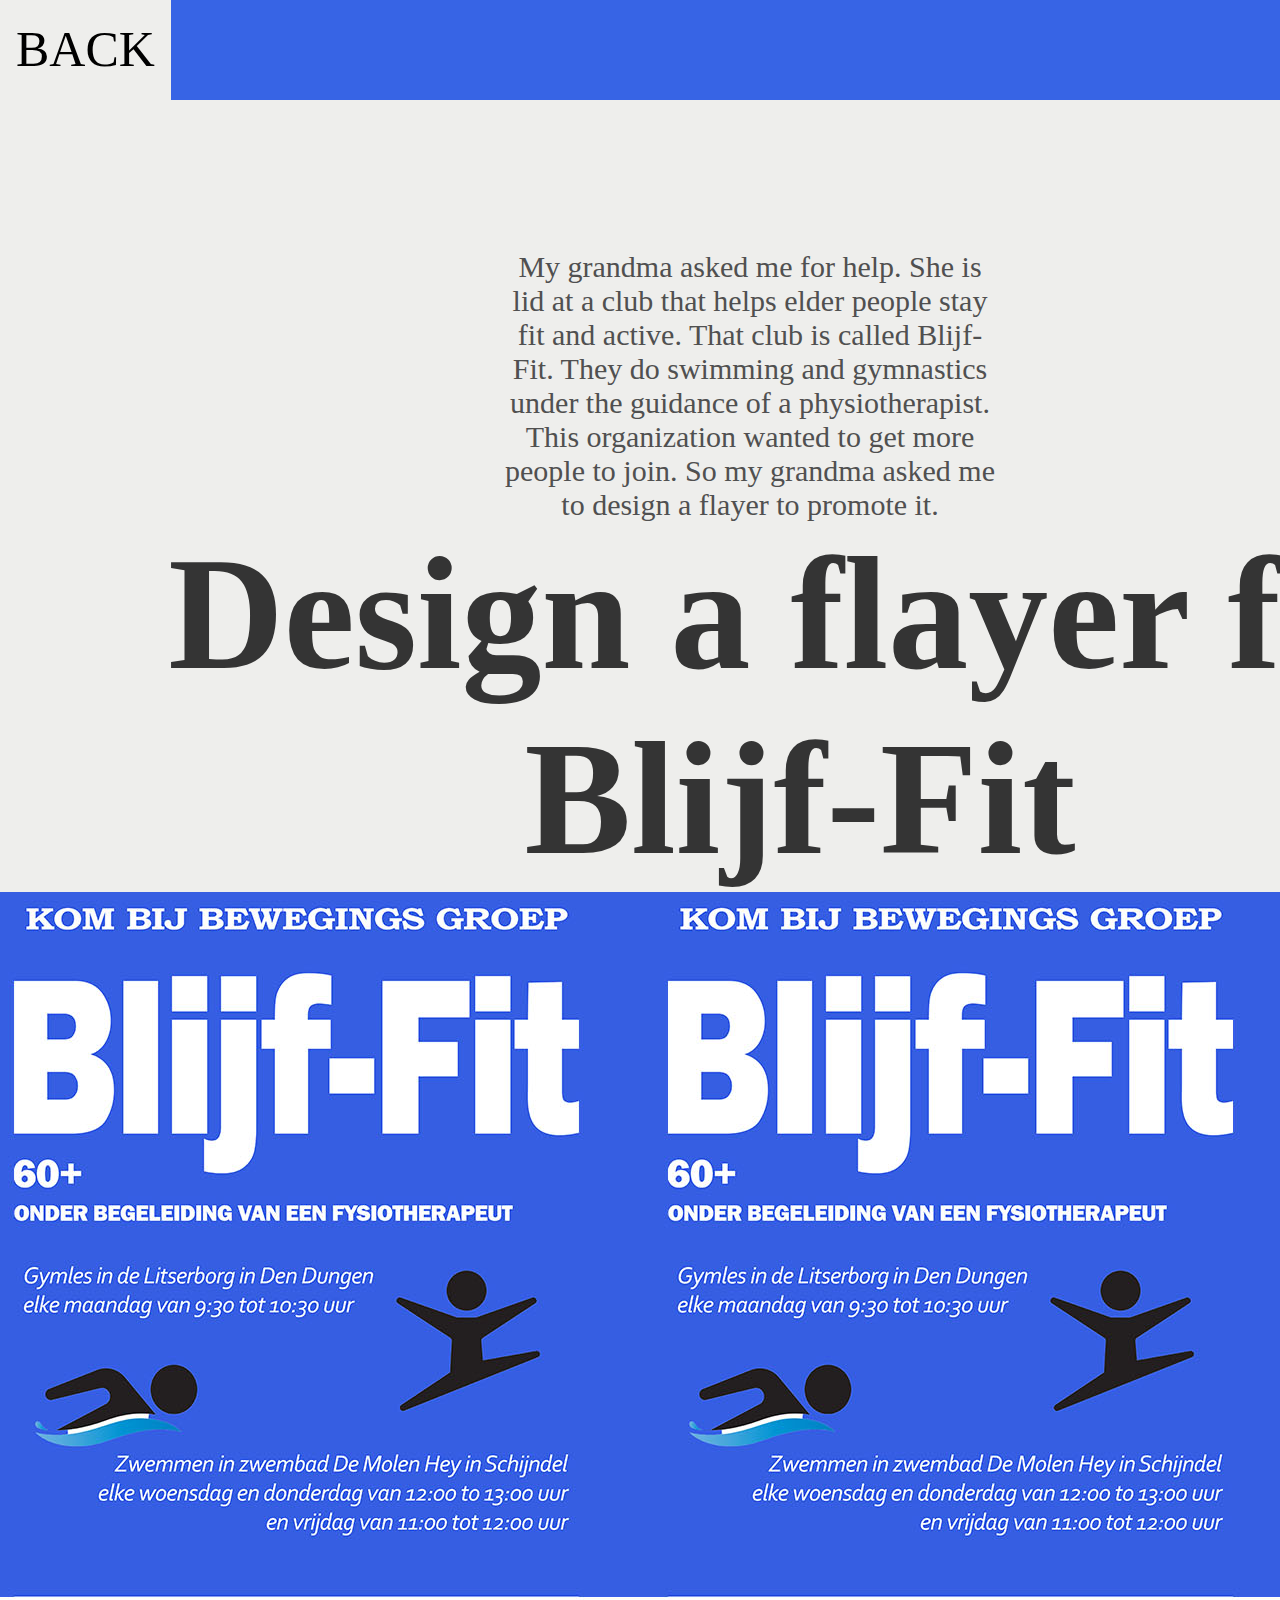
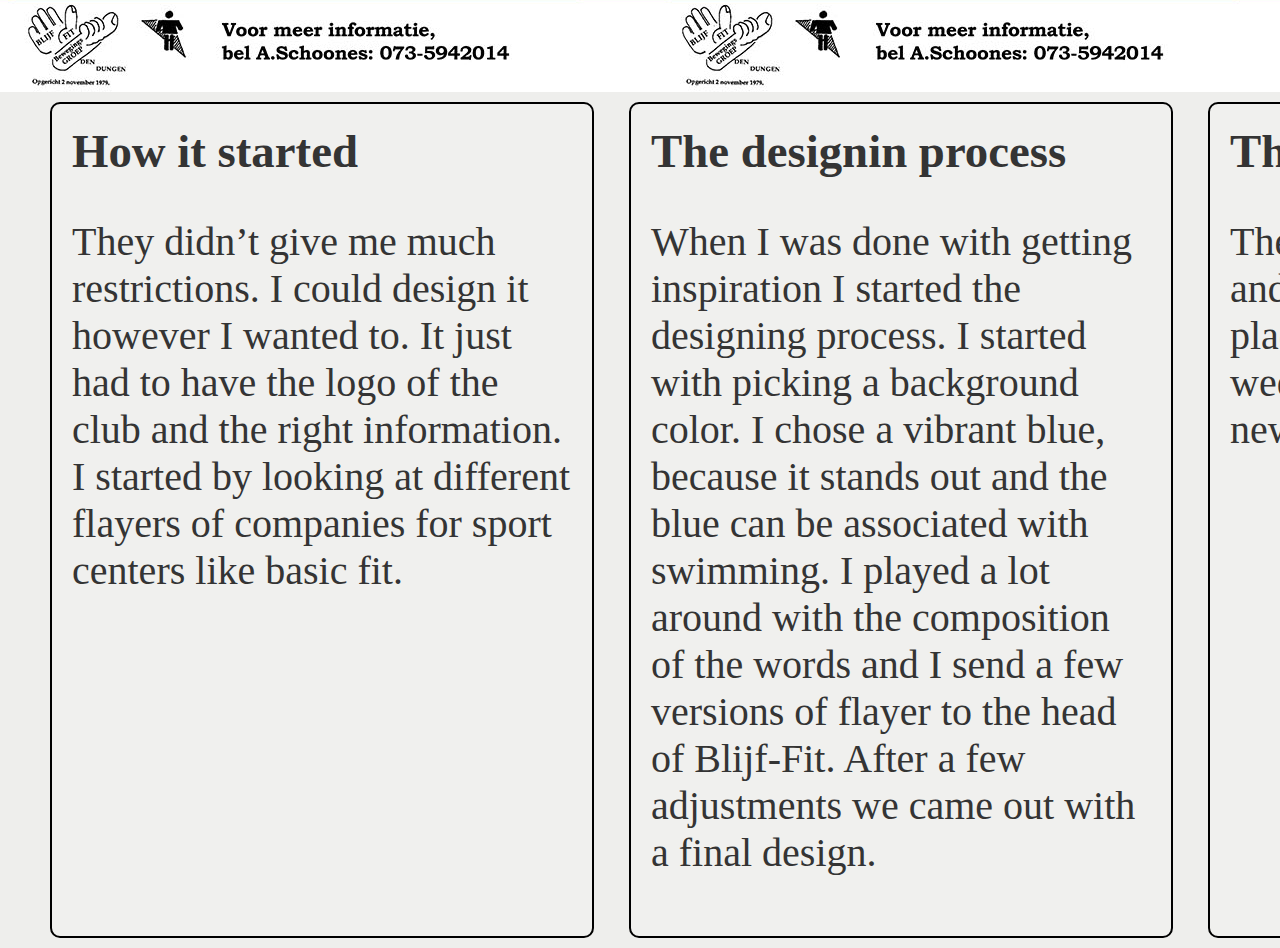
==== blijffti.html @ 97dea64d "add website" ====
<!DOCTYPE html>
<html lang="en">
<head>
    <meta charset="UTF-8">
    <title>Blijf-Fit</title>
    <link rel="stylesheet" href="style.css">
    <script src="script.js"></script>
</head>
<body>
    <div class="navigationbalk2">
        <a href="projects.html">BACK</a>
    </div>

    <div class="website">
        <p>
            My grandma asked me for help. She is lid at a club that helps elder people stay fit and active.
            That club is called Blijf-Fit. They do swimming and gymnastics under the guidance of a physiotherapist.
            This organization wanted to get more people to join.
            So my grandma asked me to design a flayer to promote it.
        </p>
        <h1>Design a flayer for Blijf-Fit</h1>
        <div class="fpro">
            <img src="blij-fit%20banner.jpg" alt="poster">
        </div>
    </div>

    <div class="drietekst">
        <div class="protekst1">
            <h3>How it started</h3>
            <p>
                They didn’t give me much restrictions. I could design it however I wanted to.
                It just had to have the logo of the club and the right information.
                I started by looking at different flayers of companies for sport centers like basic fit.
            </p>
        </div>
        <div class="protekst2">
            <h3>The designin process</h3>
            <p>
                When I was done with getting inspiration I started the designing process.
                I started with picking a background color. I chose a vibrant blue,
                because it stands out and the blue can be associated with swimming.
                I played a lot around with the composition of the words
                and I send a few versions of flayer to the head of Blijf-Fit.
                After a few adjustments we came out with a final design.
            </p>
        </div>
        <div class="protekst3">
            <h3>The finised product</h3>
            <p>
                The design was printed out and displayed at different places in the area.
                After a few weeks it also appeared in the newspaper.
            </p>
        </div>
    </div>

</body>
</html>
---- style.css ----
body{
    margin: 0;
    padding: 0;
    background-color: #eeeeec;
    color: #343434;
}

.navigationbalk2 {
    display: flex;
    background-color: #3764e5;
    height: 100px;
    min-width: 1500px;
}

.navigationbalk2 a {
    color: #f2f2f2;
    text-align: center;
    padding: 20px 16px;
    text-decoration: none;
    font-size: 50px;
}

/* Change the color of links on hover */
.navigationbalk2 a:hover {
    background-color: #eeeeec;
    color: black;
}

/* Add a color to the active/current link */
.navigationbalk2 a.active {
    background-color: #90c4d9;
    color: white;
}

.navigationbalk {
    display: flex;
    flex-direction: row;
    justify-content: space-evenly;
    background-color: #3764e5;
    height: 150px;
    min-width: 1500px;
}

.navigationbalk a {
    color: #f2f2f2;
    text-align: center;
    padding: 20px 16px;
    text-decoration: none;
    font-size: 100px;
    width: 25%;
}

/* Change the color of links on hover */
.navigationbalk a:hover {
    background-color: #eeeeec;
    color: black;
}

/* Add a color to the active/current link */
.navigationbalk a.active {
    background-color: #90c4d9;
    color: white;
}

.homepage {
    display: flex;
    align-items: center;
    justify-content: center;
    padding-top: 400px;
    padding-left: 50px;
}

.padding {
    padding-top: 65px;
}

.about {
    display: flex;
    flex-direction: row;
}

.contactparent {
    width: 700px;
    height: 600px;
    margin: 0 auto;
    background-color: #811b1b;
    display: flex;
    flex-flow: column;
    justify-content: center;
    align-items: center;
    /*padding: 50px;*/
}

.blokproject {
    height: 450px;
    padding: 30px 140px;
    /*background-color: #f2f2f2;*/
    display: flex;
    flex-direction: row;
    margin-bottom: 70px;
}

.blokprojectr {
    height: 450px;
    padding: 30px 140px;
    /*background-color: #f2f2f2;*/
    display: flex;
    flex-direction: row-reverse;
    margin-bottom: 70px;
}

.inleidingtekst {
    color: #000000;
    background-color: #eeb1d2;
    flex-grow: 1;
    font-size: 35px;
    padding: 5px 50px;
    max-width: 1300px;
    min-width: 900px;
}

.inleidingtekstr {
    color: #000000;
    background-color: #eeb1d2;
    flex-grow: 1;
    text-align: right;
    font-size: 35px;
    padding: 5px 50px;
    max-width: 1300px;
    min-width: 900px;
}

.fotoproject {
    background-color: #343434;
    flex-grow: 1;
    min-width: 500px;
    overflow: hidden;
}

.btnmore {
    color: #343434;
    font-size: 30px;
}

.website {
    display: flex;
    flex-direction: column;
    /*margin: 150px 200px;*/
    text-align: center;
}

.website p {
    font-size: 30px;
    margin: 150px 500px 0 500px;
    min-width: 500px;
    color: #505050;
}

.website h1 {
    font-size: 160px;
    margin: 0;
    min-width: 1600px;
}

.fpro {
    height: 800px;
    background-color: black;
    overflow: hidden;
}

.tweetekst {
    padding: 5px 80px;
    display: flex;
    flex-direction: row;
}

.tweetekst p {
    margin: 0 40px 40px 40px;
}

.tweetekst h3 {
    margin: 0 40px 45px 40px;
}

.drietekst {
    display: flex;
    flex-direction: row;
    /*height: 630px;
    background-color: #811b1b;*/
}

.drietekst h3 {
    min-font-size: 20px;
    max-font-size: 50px;
    margin: 0;
}

.protekst1 {
    flex-grow: 1;
    font-size: 40px;
    margin: 10px 25px 10px 50px;
    width: 30%;
    min-width: 500px;
    border: 2px solid black;
    border-radius: 10px;
    padding: 20px;
    background-color: rgba(242, 242, 242, 0.4);
}

.protekst2 {
    flex-grow: 1;
    font-size: 40px;
    margin: 10px;
    width: 30%;
    min-width: 500px;
    border: 2px solid black;
    padding: 20px;
    border-radius: 10px;
    background-color: rgba(242, 242, 242, 0.4);
}

.protekst3 {
    flex-grow: 1;
    font-size: 40px;
    margin: 10px 50px 10px 25px;
    width: 30%;
    min-width: 500px;
    border: 2px solid black;
    padding: 20px;
    border-radius: 10px;
    background-color: rgba(242, 242, 242, 0.4);
}

#projects1 {
    text-align: center;
    font-size: 40px;
    padding: 30px 5px 10px 5px;
}

#contactme {
    margin: 0 auto;
    text-align: center;
    font-size: 45px;
    width: 500px;
    flex-grow: 0;
}

#mail {
    margin: 10px;
    background-color: #dfdfd5;
    width: 670px;
    flex-grow: 1;
    border: 2px black solid;
    border-radius: 6px;
}

#name {
    margin: 10px;
    background-color: #dfdfd5;
    width: 670px;
    flex-grow: 1;
    border: 2px black solid;
    border-radius: 6px;
}

#mailtext {
    margin: 10px;
    background-color: #dfdfd5;
    width: 670px;
    flex-grow: 2;
    border: 2px black solid;
    border-radius: 6px;
}

#mailbutton {
    text-align: center;
    padding: 14px 0;
    margin: 10px;
    background-color: #dfdfd5;
    width: 300px;
    flex-grow: 0;
    border: 2px #dfdfd5 solid;
    border-radius: 20px;
    font-size: 45px;
    color: #423d29;
}

#teksthome {
    /*width: 1060px;*/
    color: #eeeeec;
    z-index: 2;
    position: absolute;
    margin-right: 900px;
    margin-bottom: 50px;
    background-color: rgba(238, 177, 210, 0.8);
    /*background-color: rgba(114, 115, 116, 0.75);*/
    border-radius: 40px;
}

#teksthome h1 {
    font-size: 100px;
    margin: 0 10px;
}

#teksthome h3 {
    margin: 0 10px 15px 20px;
}

#picture1 {
    height: 700px;
    width: 800px;
    background-color: #424242;
    z-index: 1;
    position: absolute;
    border-radius: 100px;
    overflow: hidden;
}

#picture2 {
    height: 500px;
    width: 380px;
    background-color: #6c6c6c;
    z-index: 3;
    position: absolute;
    margin-left: 900px;
    border-radius: 5px;
    overflow: hidden;
    border: 3px solid #343434;
}

#tekstabout {
    width: 50%;
    /*border: 3px solid #3b0a0a;*/
}

#tekstabout h1 {
    text-align: center;
    margin-top: 120px;
    margin-bottom: 70px;
    font-size: 70px;
}

#tekstabout p {
    font-size: 25px;
}

#tekst1 {
  text-align: left;
  padding-left: 50px;
  padding-right: 100px;
}

#tekst2 {
    text-align: right;
    margin-top: 70px;
    padding-right: 50px;
    padding-left: 100px;
}

#pictureabout {
    width: 50%;
    height: 805px;
    background-color: black;
    overflow: hidden;
}


input[type=email], select, textarea {
    width: 100%;
    padding: 12px;
    border: 1px solid #dfdfd5;
    border-radius: 4px;
    box-sizing: border-box;
    margin-top: 6px;
    margin-bottom: 6px;
    resize: vertical;
}

input[type=text], select, textarea {
    width: 100%;
    padding: 12px;
    border: 1px solid #eeeeec;
    border-radius: 4px;
    box-sizing: border-box;
    margin-top: 6px;
    margin-bottom: 6px;
    resize: vertical;
}

input[type=submit] {
    background-color: #eeeeec;
    color: #000000;
    padding: 12px 20px;
    border: none;
    border-radius: 4px;
    cursor: pointer;
}

input[type=submit]:hover {
    background-color: #d574b0;
}

input[type=reset] {
    background-color: #eeeeec;
    color: #000000;
    padding: 12px 20px;
    border: none;
    border-radius: 4px;
    cursor: pointer;
}

input[type=reset]:hover {
    background-color: #d574b0;
}

.container {
    font-size: 25px;
    color: #000000;
    margin: 0 auto;
    width: 700px;
    border-radius: 5px;
    background-color: #eeb1d2;
    padding: 1px 50px 40px 50px;
}
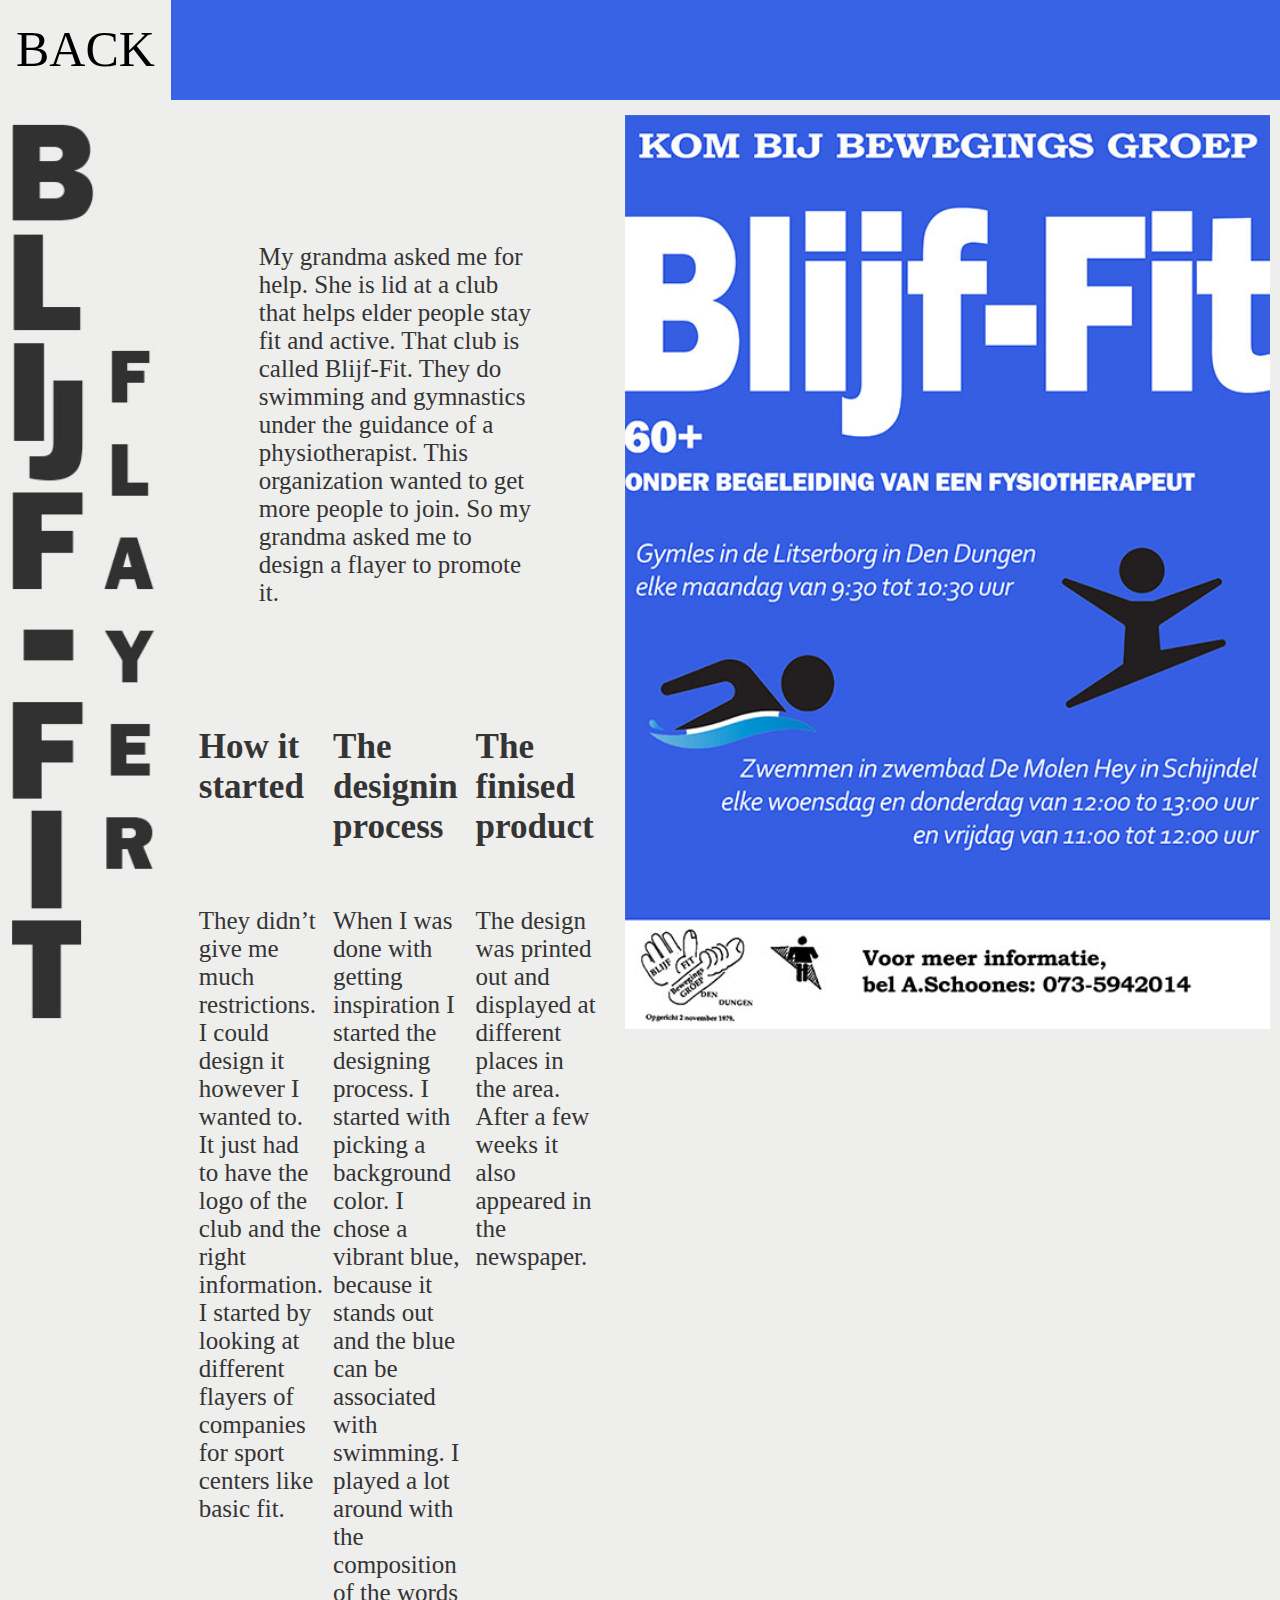
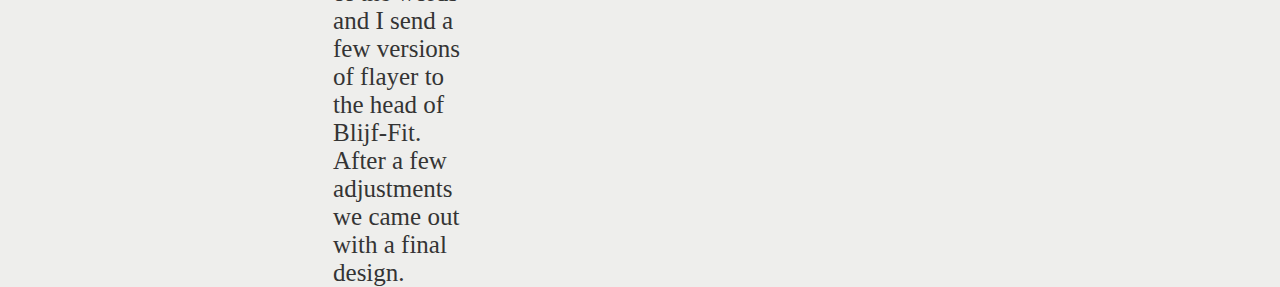
==== commit 4de179da: "Latest changes." ====
--- a/blijffti.html
+++ b/blijffti.html
@@ -11,46 +11,59 @@
         <a href="projects.html">BACK</a>
     </div>
 
-    <div class="website">
-        <p>
-            My grandma asked me for help. She is lid at a club that helps elder people stay fit and active.
-            That club is called Blijf-Fit. They do swimming and gymnastics under the guidance of a physiotherapist.
-            This organization wanted to get more people to join.
-            So my grandma asked me to design a flayer to promote it.
-        </p>
-        <h1>Design a flayer for Blijf-Fit</h1>
-        <div class="fpro">
-            <img src="blij-fit%20banner.jpg" alt="poster">
+
+    <div id="container">
+
+        <div id="blijffittitle">
+            <img src="blijffitbanner.jpg" alt="blijffitletters">
+            <!--<h1>Design a flayer for Blijf-Fit</h1>!-->
         </div>
-    </div>
-
-    <div class="drietekst">
-        <div class="protekst1">
-            <h3>How it started</h3>
+        <div id="blijffitinleiding">
             <p>
-                They didn’t give me much restrictions. I could design it however I wanted to.
-                It just had to have the logo of the club and the right information.
-                I started by looking at different flayers of companies for sport centers like basic fit.
+                My grandma asked me for help. She is lid at a club that helps elder people stay fit and active.
+                That club is called Blijf-Fit. They do swimming and gymnastics under the guidance of a physiotherapist.
+                This organization wanted to get more people to join.
+                So my grandma asked me to design a flayer to promote it.
             </p>
         </div>
-        <div class="protekst2">
-            <h3>The designin process</h3>
-            <p>
-                When I was done with getting inspiration I started the designing process.
-                I started with picking a background color. I chose a vibrant blue,
-                because it stands out and the blue can be associated with swimming.
-                I played a lot around with the composition of the words
-                and I send a few versions of flayer to the head of Blijf-Fit.
-                After a few adjustments we came out with a final design.
-            </p>
+
+        <div id="blijffitfoto">
+            <img src="blijffitposter.jpg" alt="poster">
         </div>
-        <div class="protekst3">
-            <h3>The finised product</h3>
-            <p>
-                The design was printed out and displayed at different places in the area.
-                After a few weeks it also appeared in the newspaper.
-            </p>
-        </div>
+
+            <div id="blijffit1t">
+                <h3>How it started</h3>
+            </div>
+            <div id="blijffit1">
+                <p>
+                    They didn’t give me much restrictions. I could design it however I wanted to.
+                    It just had to have the logo of the club and the right information.
+                    I started by looking at different flayers of companies for sport centers like basic fit.
+                </p>
+            </div>
+            <div id="blijffit2t">
+                <h3>The designin process</h3>
+            </div>
+            <div id="blijffit2">
+                <p>
+                    When I was done with getting inspiration I started the designing process.
+                    I started with picking a background color. I chose a vibrant blue,
+                    because it stands out and the blue can be associated with swimming.
+                    I played a lot around with the composition of the words
+                    and I send a few versions of flayer to the head of Blijf-Fit.
+                    After a few adjustments we came out with a final design.
+                </p>
+            </div>
+            <div id="blijffit3t">
+                <h3>The finised product</h3>
+            </div>
+            <div id="blijffit3">
+                <p>
+                    The design was printed out and displayed at different places in the area.
+                    After a few weeks it also appeared in the newspaper.
+                </p>
+            </div>
+
     </div>
 
 </body>
--- a/style.css
+++ b/style.css
@@ -169,7 +169,7 @@
 }
 
 .tweetekst {
-    padding: 5px 80px;
+    padding: 0 180px;
     display: flex;
     flex-direction: row;
 }
@@ -182,53 +182,33 @@
     margin: 0 40px 45px 40px;
 }
 
-.drietekst {
-    display: flex;
-    flex-direction: row;
-    /*height: 630px;
-    background-color: #811b1b;*/
-}
-
-.drietekst h3 {
-    min-font-size: 20px;
-    max-font-size: 50px;
-    margin: 0;
-}
 
 .protekst1 {
+    background-color: #3a353a;
+    color: #f2f2f2;
     flex-grow: 1;
     font-size: 40px;
-    margin: 10px 25px 10px 50px;
-    width: 30%;
-    min-width: 500px;
-    border: 2px solid black;
-    border-radius: 10px;
-    padding: 20px;
-    background-color: rgba(242, 242, 242, 0.4);
-}
-
-.protekst2 {
-    flex-grow: 1;
-    font-size: 40px;
-    margin: 10px;
-    width: 30%;
-    min-width: 500px;
+    /*margin: 0 25px 10px 50px;*/
+    max-width: 600px;
+    /*min-width: 500px;*/
     border: 2px solid black;
     padding: 20px;
-    border-radius: 10px;
-    background-color: rgba(242, 242, 242, 0.4);
-}
-
-.protekst3 {
+    margin: 0 auto;
+    /*background-color: rgba(242, 242, 242, 0.4);*/
+}
+
+.protekst2 {
+    background-color: #5b565b;
+    color: #f2f2f2;
     flex-grow: 1;
     font-size: 40px;
-    margin: 10px 50px 10px 25px;
-    width: 30%;
-    min-width: 500px;
+    /*margin: 0 25px 10px 50px;*/
+    max-width: 600px;
+    /*min-width: 500px;*/
     border: 2px solid black;
     padding: 20px;
-    border-radius: 10px;
-    background-color: rgba(242, 242, 242, 0.4);
+    margin: 0 auto;
+
 }
 
 #projects1 {
@@ -421,4 +401,93 @@
     border-radius: 5px;
     background-color: #eeb1d2;
     padding: 1px 50px 40px 50px;
+}
+
+
+.sticky {
+    position: fixed;
+    top: 0;
+    width: 100%
+}
+.sticky + .content {
+    padding-top: 102px;
+}
+
+
+#container div{
+    padding-top: 15px;
+    display: flex;
+    /*justify-content: center;
+    align-items: center;*/
+}
+
+#container {
+    display: grid;
+    height: 100vh;
+    grid-template-columns: 2fr 1fr 5fr 5fr 5fr 1fr 3fr;
+    grid-template-rows: 1fr 2fr 1fr 2fr 3fr;
+    grid-template-areas:
+
+        "blijffittitle . . . . . blijffitfoto "
+        "blijffittitle . blijffitinleiding blijffitinleiding blijffitinleiding . blijffitfoto "
+        "blijffittitle . blijffit1t blijffit2t blijffit3t . blijffitfoto"
+        "blijffittitle . blijffit1 blijffit2 blijffit3 . blijffitfoto "
+        "blijffittitle . blijffit1 blijffit2 blijffit3 . blijffitfoto "
+}
+
+#container #blijffittitle{
+    grid-area: blijffittitle;
+    height: 914px;
+}
+
+#container #blijffitinleiding {
+    grid-area: blijffitinleiding;
+    font-size: 25px;
+    margin: 0 60px 60px 60px;
+}
+
+#container #blijffitfoto {
+    grid-area: blijffitfoto;
+    padding-right: 10px;
+    height: 914px;
+}
+
+#container #blijffit1 {
+    grid-area: blijffit1;
+    font-size: 25px;
+    margin-right: 10px;
+    padding: 0;
+}
+
+#container #blijffit2 {
+    grid-area: blijffit2;
+    font-size: 25px;
+    padding: 0;
+}
+
+#container #blijffit3 {
+    grid-area: blijffit3;
+    font-size: 25px;
+    margin-left: 10px;
+    padding: 0;
+}
+
+#container #blijffit1t {
+    grid-area: blijffit1t;
+    font-size: 30px;
+    margin-right: 10px;
+    padding: 0;
+}
+
+#container #blijffit2t {
+    grid-area: blijffit2t;
+    font-size: 30px;
+    padding: 0;
+}
+
+#container #blijffit3t {
+    grid-area: blijffit3t;
+    font-size: 30px;
+    margin-left: 10px;
+    padding: 0;
 }